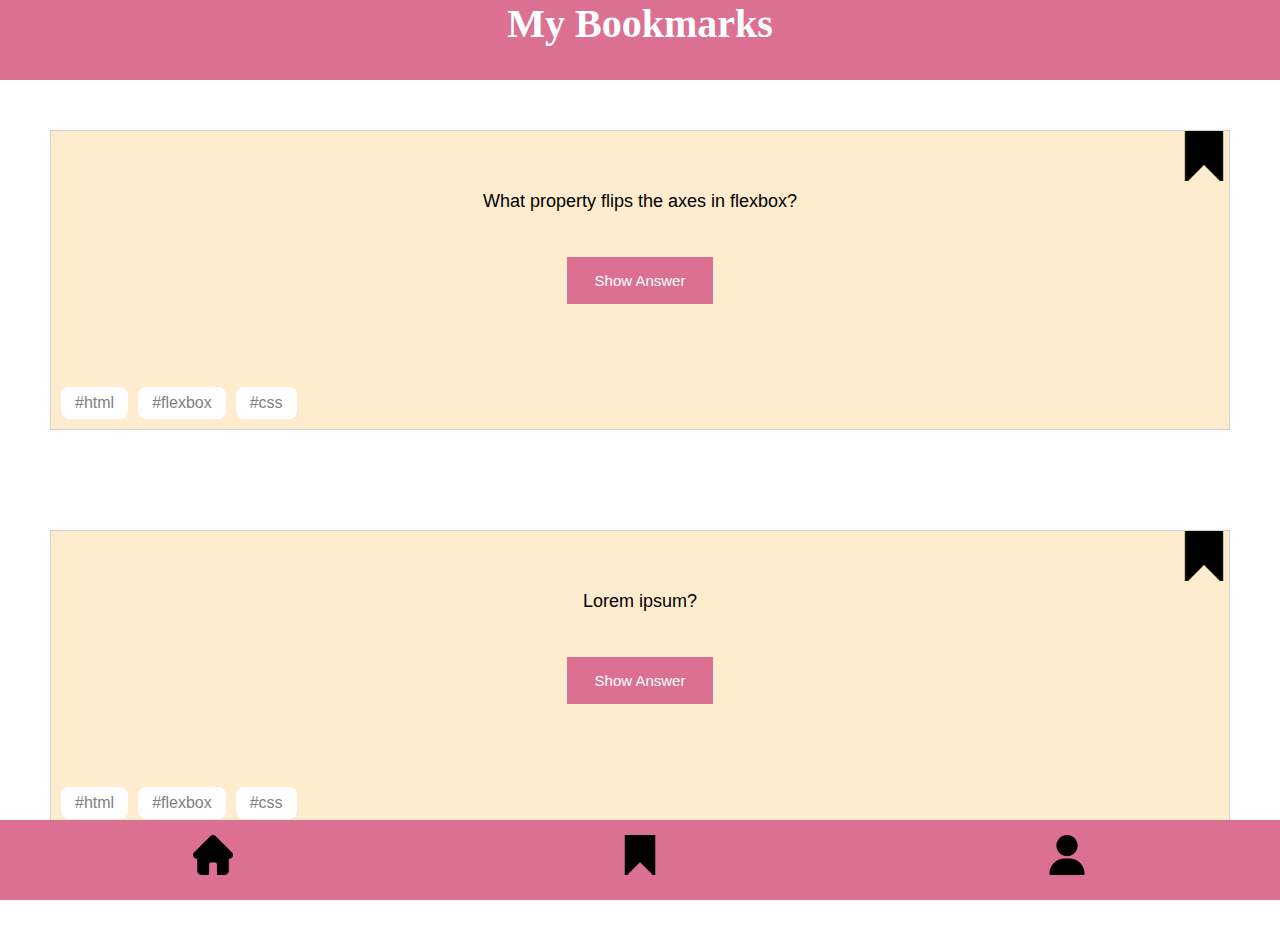
==== bookmarks.html @ e6b88cca "add new files" ====
<!DOCTYPE html>
<html lang="en">
  <head>
    <meta charset="UTF-8" />
    <meta http-equiv="X-UA-Compatible" content="IE=edge" />
    <meta name="viewport" content="width=device-width, initial-scale=1.0" />
    <title>Quiz-App</title>
    <link rel="stylesheet" href="./bookmarks.css" />
  </head>

  <body>
    <header class="header">
      <h1 class="title">My Bookmarks</h1>
    </header>

    <section class="question-box">
      <img class="bookmark-question-box" src="lesezeichen.png" alt="bookmark" />
      <p class="question">What property flips the axes in flexbox?</p>
      <button class="answer-button">Show Answer</button>
      <ul class="hashtags">
        <li class="hashtag-item">#html</li>
        <li class="hashtag-item">#flexbox</li>
        <li class="hashtag-item">#css</li>
      </ul>
    </section>

    <section class="question-box">
      <img class="bookmark-question-box" src="lesezeichen.png" alt="bookmark" />
      <p class="question">Lorem ipsum?</p>
      <button class="answer-button">Show Answer</button>
      <ul class="hashtags">
        <li class="hashtag-item">#html</li>
        <li class="hashtag-item">#flexbox</li>
        <li class="hashtag-item">#css</li>
      </ul>
    </section>

    <footer class="footer">
      <ul class="nav">
        <li>
          <input
            class="homepage"
            type="image"
            src="zuhause.png"
            alt="homepage"
          />
        </li>
        <li>
          <input
            class="bookmark"
            type="image"
            src="lesezeichen.png"
            alt="bookmarks"
          />
        </li>
        <li>
          <input
            class="profile"
            type="image"
            src="benutzer.png"
            alt="profile-page"
          />
        </li>
      </ul>
    </footer>
  </body>
</html>
---- bookmarks.css ----
* {
  box-sizing: border-box;
  padding: 0;
  margin: 0;
}

.header {
  background-color: palevioletred;
  color: white;
  width: 100%;
  height: 80px;
}

.title {
  font-size: 40px;
  display: flex;
  justify-content: center;
}

.footer {
  background-color: palevioletred;
  position: fixed;
  bottom: 0;
  height: 80px;
  width: 100%;
}

.nav {
  color: snow;
  list-style: none;
  justify-content: space-around;
  display: flex;
  margin-top: 15px;
}

.homepage {
  width: 40px;
  height: auto;
}

.bookmark {
  width: 40px;
  height: auto;
}

.profile {
  width: 40px;
  height: auto;
}

.question-box {
  border: lightgray solid 1px;
  background-color: blanchedalmond;
  display: flex;
  justify-content: center;
  align-items: center;
  flex-direction: column;
  margin: 50px;
  margin-bottom: 100px;
  width: auto;
  height: 300px;
  position: relative;
}

.bookmark-question-box {
  width: 50px;
  height: auto;
  position: absolute;
  right: 0;
  top: 0;
}

.question {
  font-family: "Segoe UI", Tahoma, Geneva, Verdana, sans-serif;
  font-size: 18px;
  position: absolute;
  top: 60px;
  margin-bottom: 40px;
}

.answer-button {
  background-color: palevioletred;
  border: none;
  color: white;
  padding: 15px 28px;
  text-align: center;
  font-size: 15px;
}

.answer-button:hover {
  padding: 20px 32px;
  color: black;
}

.hashtags {
  display: flex;
  gap: 10px;
  list-style: none;
  justify-content: flex-start;
  position: absolute;
  left: 10px;
  bottom: 10px;
  font-family: "Segoe UI", Tahoma, Geneva, Verdana, sans-serif;
  color: gray;
}

.hashtag-item {
  background-color: white;
  padding: 7px 14px;
  border-radius: 8px;
}
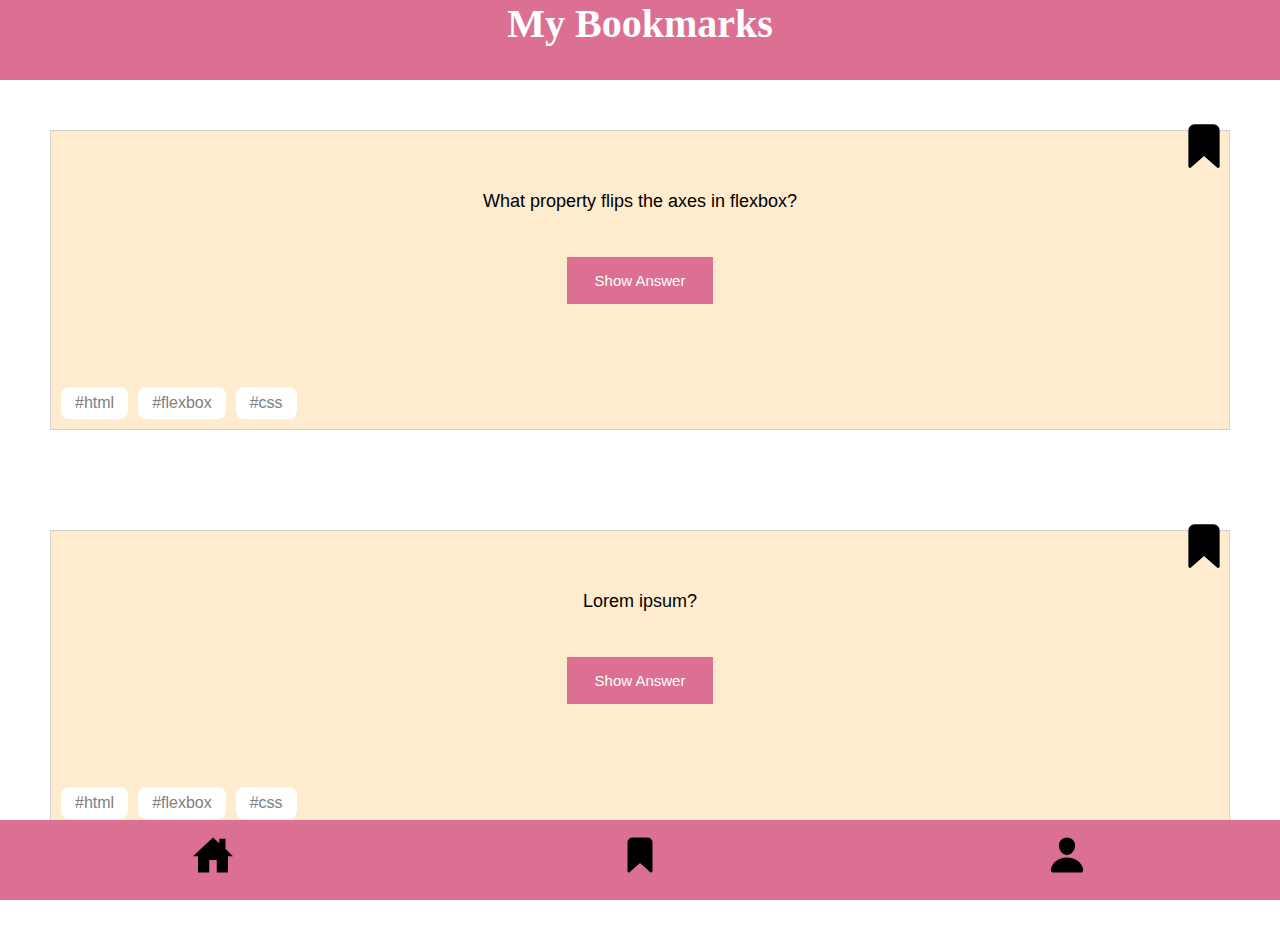
==== commit 90f36efe: "change icons to svgs" ====
--- a/bookmarks.html
+++ b/bookmarks.html
@@ -14,52 +14,59 @@
     </header>
 
     <section class="question-box">
-      <img class="bookmark-question-box" src="lesezeichen.png" alt="bookmark" />
-      <p class="question">What property flips the axes in flexbox?</p>
-      <button class="answer-button">Show Answer</button>
-      <ul class="hashtags">
-        <li class="hashtag-item">#html</li>
-        <li class="hashtag-item">#flexbox</li>
-        <li class="hashtag-item">#css</li>
+      <img class="question-box_bookmark" src="bookmark-icon.svg" alt="bookmark" />
+      <p class="question-box_question">
+        What property flips the axes in flexbox?
+      </p>
+      <button class="question-box--button_answer">Show Answer</button>
+      <ul class="question-box_hashtags">
+        <li class="question-box_hashtag-item">#html</li>
+        <li class="question-box_hashtag-item">#flexbox</li>
+        <li class="question-box_hashtag-item">#css</li>
       </ul>
     </section>
 
     <section class="question-box">
-      <img class="bookmark-question-box" src="lesezeichen.png" alt="bookmark" />
-      <p class="question">Lorem ipsum?</p>
-      <button class="answer-button">Show Answer</button>
-      <ul class="hashtags">
-        <li class="hashtag-item">#html</li>
-        <li class="hashtag-item">#flexbox</li>
-        <li class="hashtag-item">#css</li>
+      <img class="question-box_bookmark" src="bookmark-icon.svg" alt="bookmark" />
+      <p class="question-box_question">Lorem ipsum?</p>
+      <button class="question-box--button_answer">Show Answer</button>
+      <ul class="question-box_hashtags">
+        <li class="question-box_hashtag-item">#html</li>
+        <li class="question-box_hashtag-item">#flexbox</li>
+        <li class="question-box_hashtag-item">#css</li>
       </ul>
     </section>
 
     <footer class="footer">
       <ul class="nav">
         <li>
+          <a href="index.html">
           <input
-            class="homepage"
+            class="nav_item-homepage"
             type="image"
-            src="zuhause.png"
+            src="home-icon.svg"
             alt="homepage"
           />
+          </a>
         </li>
         <li>
-          <input
-            class="bookmark"
-            type="image"
-            src="lesezeichen.png"
-            alt="bookmarks"
-          />
+            <input
+              class="nav_item-bookmark"
+              type="image"
+              src="bookmark-icon.svg"
+              alt="bookmarks"
+            />
+          </li>
         </li>
         <li>
-          <input
-            class="profile"
-            type="image"
-            src="benutzer.png"
-            alt="profile-page"
-          />
+          <a href="profile.html">
+            <input
+              class="nav_item-profile"
+              type="image"
+              src="person-icon.svg"
+              alt="profile-page"
+            />
+          </a>
         </li>
       </ul>
     </footer>
--- a/bookmarks.css
+++ b/bookmarks.css
@@ -33,17 +33,17 @@
   margin-top: 15px;
 }
 
-.homepage {
+.nav_item-homepage {
   width: 40px;
   height: auto;
 }
 
-.bookmark {
+.nav_item-bookmark {
   width: 40px;
   height: auto;
 }
 
-.profile {
+.nav_item-profile {
   width: 40px;
   height: auto;
 }
@@ -62,15 +62,15 @@
   position: relative;
 }
 
-.bookmark-question-box {
+.question-box_bookmark {
   width: 50px;
   height: auto;
   position: absolute;
   right: 0;
-  top: 0;
+  top: -10px;
 }
 
-.question {
+.question-box_question {
   font-family: "Segoe UI", Tahoma, Geneva, Verdana, sans-serif;
   font-size: 18px;
   position: absolute;
@@ -78,7 +78,7 @@
   margin-bottom: 40px;
 }
 
-.answer-button {
+.question-box--button_answer {
   background-color: palevioletred;
   border: none;
   color: white;
@@ -87,12 +87,12 @@
   font-size: 15px;
 }
 
-.answer-button:hover {
+.question-box--button_answer:hover {
   padding: 20px 32px;
   color: black;
 }
 
-.hashtags {
+.question-box_hashtags {
   display: flex;
   gap: 10px;
   list-style: none;
@@ -104,7 +104,7 @@
   color: gray;
 }
 
-.hashtag-item {
+.question-box_hashtag-item {
   background-color: white;
   padding: 7px 14px;
   border-radius: 8px;
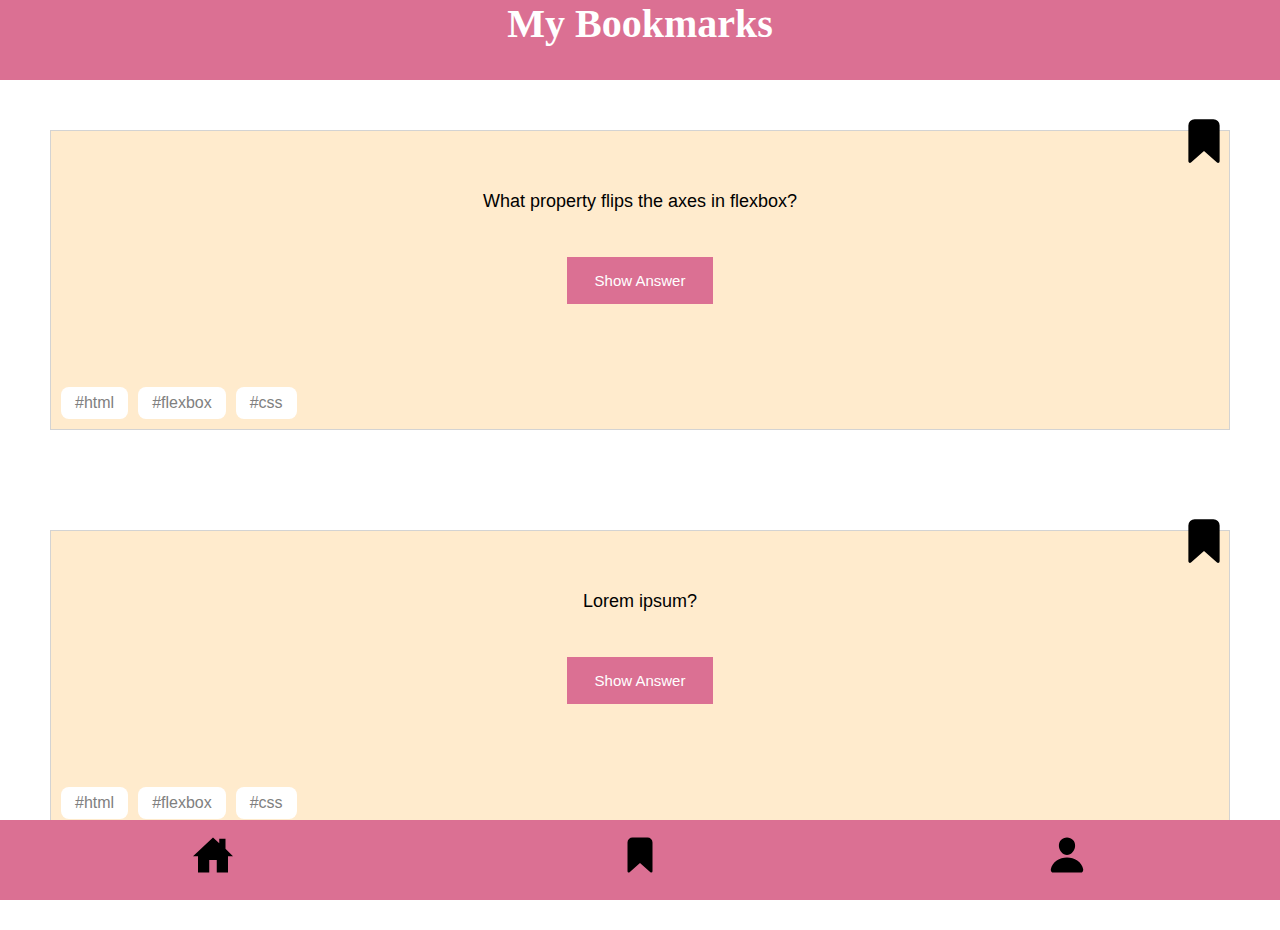
==== commit 7216620b: "add toggle function" ====
--- a/bookmarks.html
+++ b/bookmarks.html
@@ -6,6 +6,7 @@
     <meta name="viewport" content="width=device-width, initial-scale=1.0" />
     <title>Quiz-App</title>
     <link rel="stylesheet" href="./bookmarks.css" />
+    <script src="bookmarks.js" defer></script>
   </head>
 
   <body>
@@ -14,10 +15,8 @@
     </header>
 
     <section class="question-box">
-      <img class="question-box_bookmark" src="bookmark-icon.svg" alt="bookmark" />
-      <p class="question-box_question">
-        What property flips the axes in flexbox?
-      </p>
+      <button type="button" class="question-box_bookmark" data-js="question-box-bookmark"><svg xmlns="http://www.w3.org/2000/svg" class="ionicon bookmark-icon" viewBox="0 0 512 512"><title>Bookmark</title><path d="M400 480a16 16 0 01-10.63-4L256 357.41 122.63 476A16 16 0 0196 464V96a64.07 64.07 0 0164-64h192a64.07 64.07 0 0164 64v368a16 16 0 01-16 16z"/></svg></button> 
+      <p class="question-box_question"> What property flips the axes in flexbox? </p>
       <button class="question-box--button_answer">Show Answer</button>
       <ul class="question-box_hashtags">
         <li class="question-box_hashtag-item">#html</li>
@@ -27,7 +26,7 @@
     </section>
 
     <section class="question-box">
-      <img class="question-box_bookmark" src="bookmark-icon.svg" alt="bookmark" />
+      <button type="button" class="question-box_bookmark" data-js="question-box-bookmark"><svg xmlns="http://www.w3.org/2000/svg" class="ionicon bookmark-icon" viewBox="0 0 512 512"><title>Bookmark</title><path d="M400 480a16 16 0 01-10.63-4L256 357.41 122.63 476A16 16 0 0196 464V96a64.07 64.07 0 0164-64h192a64.07 64.07 0 0164 64v368a16 16 0 01-16 16z"/></svg></button>
       <p class="question-box_question">Lorem ipsum?</p>
       <button class="question-box--button_answer">Show Answer</button>
       <ul class="question-box_hashtags">
--- a/bookmarks.css
+++ b/bookmarks.css
@@ -67,7 +67,17 @@
   height: auto;
   position: absolute;
   right: 0;
-  top: -10px;
+  top: -15px;
+  border: none;
+  background-color: transparent;
+}
+
+.question-box_bookmark--active {
+  color: lightgrey;
+}
+
+.bookmark-icon {
+  fill: currentColor;
 }
 
 .question-box_question {
